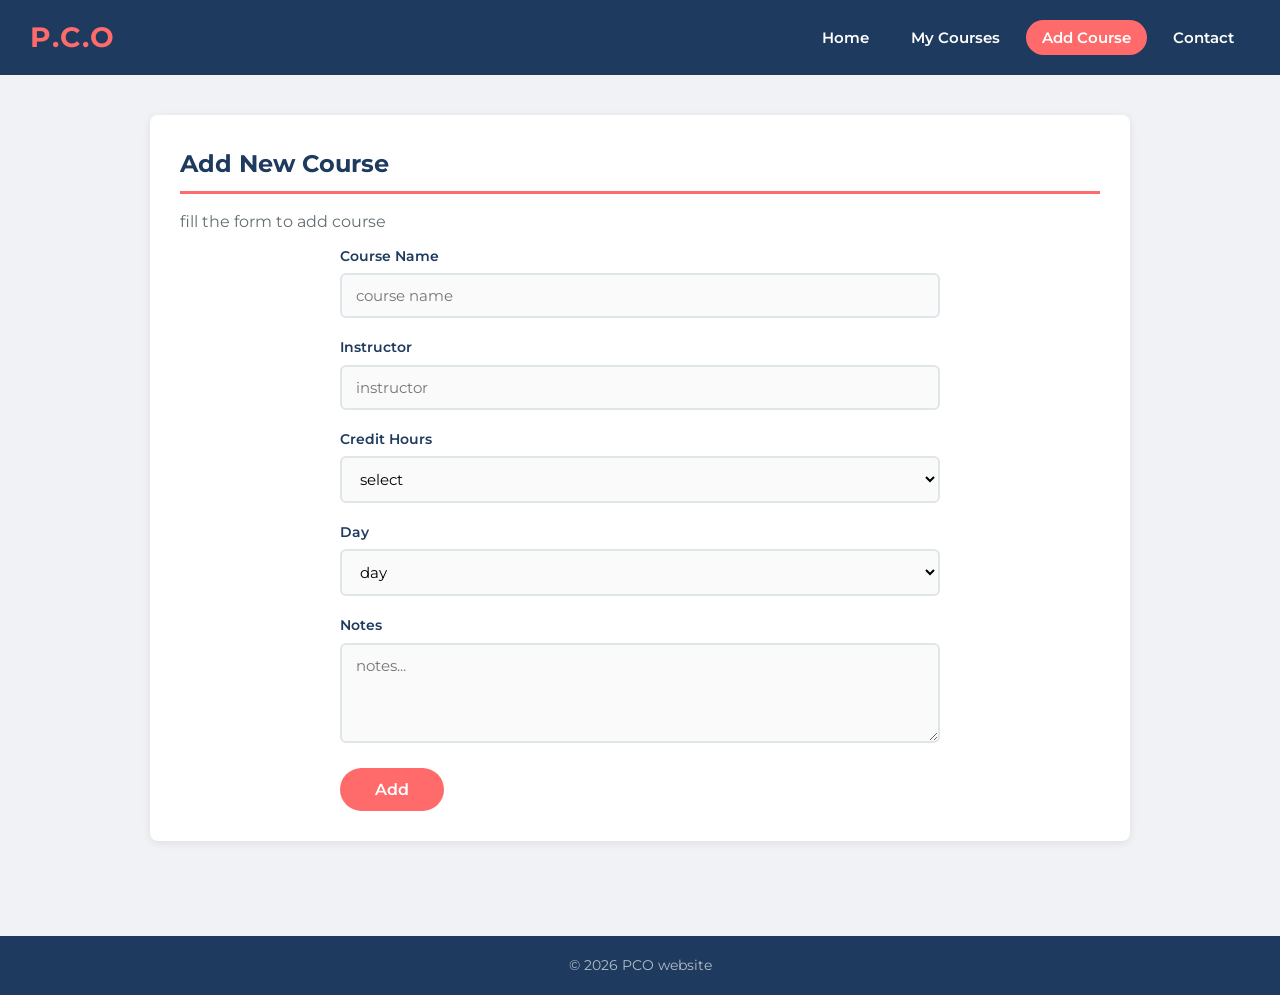
==== addcourse.html @ 7fcec598 "my first project" ====
<!DOCTYPE html>
<html>
<head>
    <title>P.C.O - Add Course</title>
    <meta name="viewport" content="width=device-width, initial-scale=1">
    <link href="https://fonts.googleapis.com/css2?family=Montserrat:wght@400;600;700&display=swap" rel="stylesheet">
    <link rel="stylesheet" href="css/style.css">
</head>

<body>

<header>

<div class="logo">P.C.O</div>

<nav>
<ul>
<li><a href="index.html">Home</a></li>
<li><a href="mycourses.html">My Courses</a></li>
<li><a href="addcourse.html" class="active">Add Course</a></li>
<li><a href="contact.html">Contact</a></li>
</ul>
</nav>

</header>

<main>

<section>

<h2>Add New Course</h2>

<p>fill the form to add course</p>

<div class="form-container">

<form>

<div class="form-group">
<label>Course Name</label>
<input type="text" placeholder="course name" required>
</div>

<div class="form-group">
<label>Instructor</label>
<input type="text" placeholder="instructor">
</div>

<div class="form-group">
<label>Credit Hours</label>

<select>
<option>select</option>
<option>1</option>
<option>2</option>
<option>3</option>
<option>4</option>
</select>

</div>

<div class="form-group">
<label>Day</label>

<select>
<option>day</option>
<option>Sunday</option>
<option>Monday</option>
<option>Tuesday</option>
<option>Wednesday</option>
<option>Thursday</option>
</select>

</div>

<div class="form-group">
<label>Notes</label>
<textarea placeholder="notes..."></textarea>
</div>

<button class="submit-btn">Add</button>

</form>

</div>

</section>

</main>

<footer>
<p>© 2026 PCO website</p>
</footer>

</body>
</html>
---- css/style.css ----
/* style.css - Personal Course Organizer */

/* reset some default stuff */
* {
    margin: 0;
    padding: 0;
    box-sizing: border-box;
}

body {
    font-family: 'Montserrat', Arial, sans-serif;
    color: #2d3436;
    line-height: 1.6;
    background-color: #f0f2f5;
}

/* ---- HEADER ---- */
header {
    background-color: #1e3a5f;
    color: white;
    padding: 15px 30px;
    display: flex;
    justify-content: space-between;
    align-items: center;
}

header .logo {
    font-size: 28px;
    font-weight: 700;
    letter-spacing: 2px;
    color: #ff6b6b;
}

/* ---- NAVIGATION ---- */
nav ul {
    list-style: none;
    display: flex;
    gap: 10px;
}

nav ul li a {
    color: white;
    text-decoration: none;
    font-size: 15px;
    font-weight: 600;
    padding: 8px 16px;
    border-radius: 20px;
    transition: background-color 0.3s ease, transform 0.2s ease;
}

nav ul li a:hover {
    background-color: #ff6b6b;
    transform: scale(1.05);
}

nav ul li a.active {
    background-color: #ff6b6b;
}

/* ---- HERO SECTION (home page) ---- */
.hero {
    background-image: url('../images/background.jpeg');
    background-size: cover;
    background-position: center;
    height: 85vh;
    display: flex;
    justify-content: center;
    align-items: center;
    text-align: center;
}

.hero-text {
    background-color: rgba(255, 255, 255, 0.85);
    padding: 40px 50px;
    border-radius: 10px;
}

.hero-text h1 {
    font-size: 38px;
    color: #1e3a5f;
    text-transform: uppercase;
    margin-bottom: 5px;
    font-weight: 700;
}

.hero-text h2 {
    font-size: 28px;
    color: #ff6b6b;
    font-weight: 600;
    margin-bottom: 10px;
}

.hero-text p {
    font-size: 16px;
    color: #636e72;
}

/* ---- MAIN CONTENT ---- */
main {
    padding: 40px 60px;
    min-height: 60vh;
    max-width: 1100px;
    margin: 0 auto;
}

main section {
    background-color: white;
    padding: 30px;
    border-radius: 8px;
    box-shadow: 0 2px 10px rgba(0, 0, 0, 0.08);
    margin-bottom: 25px;
}

main h2 {
    font-size: 24px;
    color: #1e3a5f;
    margin-bottom: 15px;
    border-bottom: 3px solid #ff6b6b;
    padding-bottom: 8px;
    font-weight: 700;
}

main p {
    color: #636e72;
    margin-bottom: 10px;
}

/* ---- TABLE STYLES ---- */
table {
    width: 100%;
    border-collapse: collapse;
    margin-top: 20px;
    border-radius: 8px;
    overflow: hidden;
}

table thead {
    background-color: #1e3a5f;
    color: white;
}

table th, table td {
    padding: 12px 15px;
    text-align: left;
    border-bottom: 1px solid #e0e0e0;
}

table th {
    font-weight: 600;
    font-size: 14px;
    text-transform: uppercase;
    letter-spacing: 0.5px;
}

table tbody tr:nth-child(even) {
    background-color: #f8f9fa;
}

table tbody tr:hover {
    background-color: #ffe0e0;
    transition: background-color 0.3s ease;
}

/* ---- FORM STYLES ---- */
.form-container {
    max-width: 600px;
    margin: 0 auto;
}

.form-group {
    margin-bottom: 18px;
}

.form-group label {
    display: block;
    margin-bottom: 6px;
    font-weight: 600;
    color: #1e3a5f;
    font-size: 14px;
}

.form-group input,
.form-group select,
.form-group textarea {
    width: 100%;
    padding: 11px 14px;
    border: 2px solid #dfe6e9;
    border-radius: 6px;
    font-size: 15px;
    font-family: 'Montserrat', Arial, sans-serif;
    transition: border-color 0.3s ease, box-shadow 0.3s ease;
    background-color: #fafafa;
}

.form-group input:focus,
.form-group select:focus,
.form-group textarea:focus {
    border-color: #ff6b6b;
    outline: none;
    box-shadow: 0 0 0 3px rgba(255, 107, 107, 0.15);
    background-color: white;
}

.form-group textarea {
    height: 100px;
    resize: vertical;
}

.submit-btn {
    background-color: #ff6b6b;
    color: white;
    padding: 12px 35px;
    border: none;
    border-radius: 25px;
    font-size: 16px;
    font-weight: 600;
    font-family: 'Montserrat', Arial, sans-serif;
    cursor: pointer;
    transition: background-color 0.3s ease, transform 0.2s ease;
}

.submit-btn:hover {
    background-color: #e05656;
    transform: translateY(-2px);
}

/* ---- CONTACT INFO ---- */
.contact-info {
    margin-top: 30px;
}

.contact-info p {
    margin-bottom: 10px;
    font-size: 16px;
    color: #636e72;
}

/* ---- FOOTER ---- */
footer {
    background-color: #1e3a5f;
    color: #b2bec3;
    text-align: center;
    padding: 18px;
    margin-top: 30px;
    font-size: 14px;
}

/* ---- RESPONSIVE ---- */
@media (max-width: 768px) {
    header {
        flex-direction: column;
        text-align: center;
        padding: 15px;
    }

    nav ul {
        flex-direction: column;
        gap: 8px;
        margin-top: 12px;
        align-items: center;
    }

    .hero {
        height: 60vh;
    }

    .hero-text {
        padding: 25px 20px;
        margin: 0 15px;
    }

    .hero-text h1 {
        font-size: 24px;
    }

    .hero-text h2 {
        font-size: 18px;
    }

    main {
        padding: 20px 15px;
    }

    main section {
        padding: 20px;
    }

    table {
        font-size: 14px;
    }

    table th, table td {
        padding: 8px 10px;
    }

    .submit-btn {
        width: 100%;
    }
}
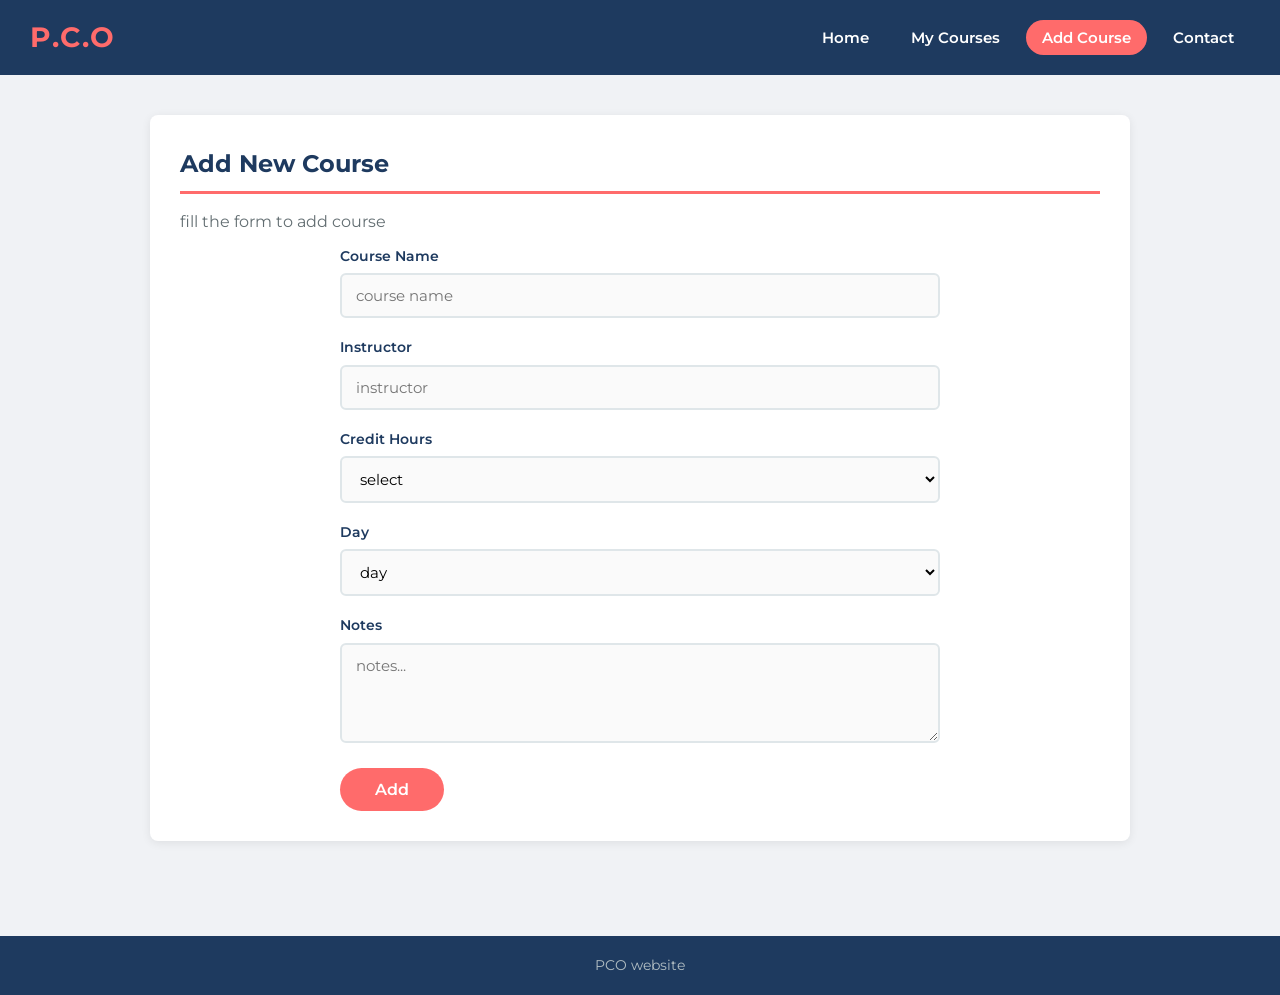
==== commit b4d44b24: "Update addcourse.html" ====
--- a/addcourse.html
+++ b/addcourse.html
@@ -89,8 +89,8 @@
 </main>
 
 <footer>
-<p>© 2026 PCO website</p>
+<p> PCO website</p>
 </footer>
 
 </body>
-</html>+</html>
